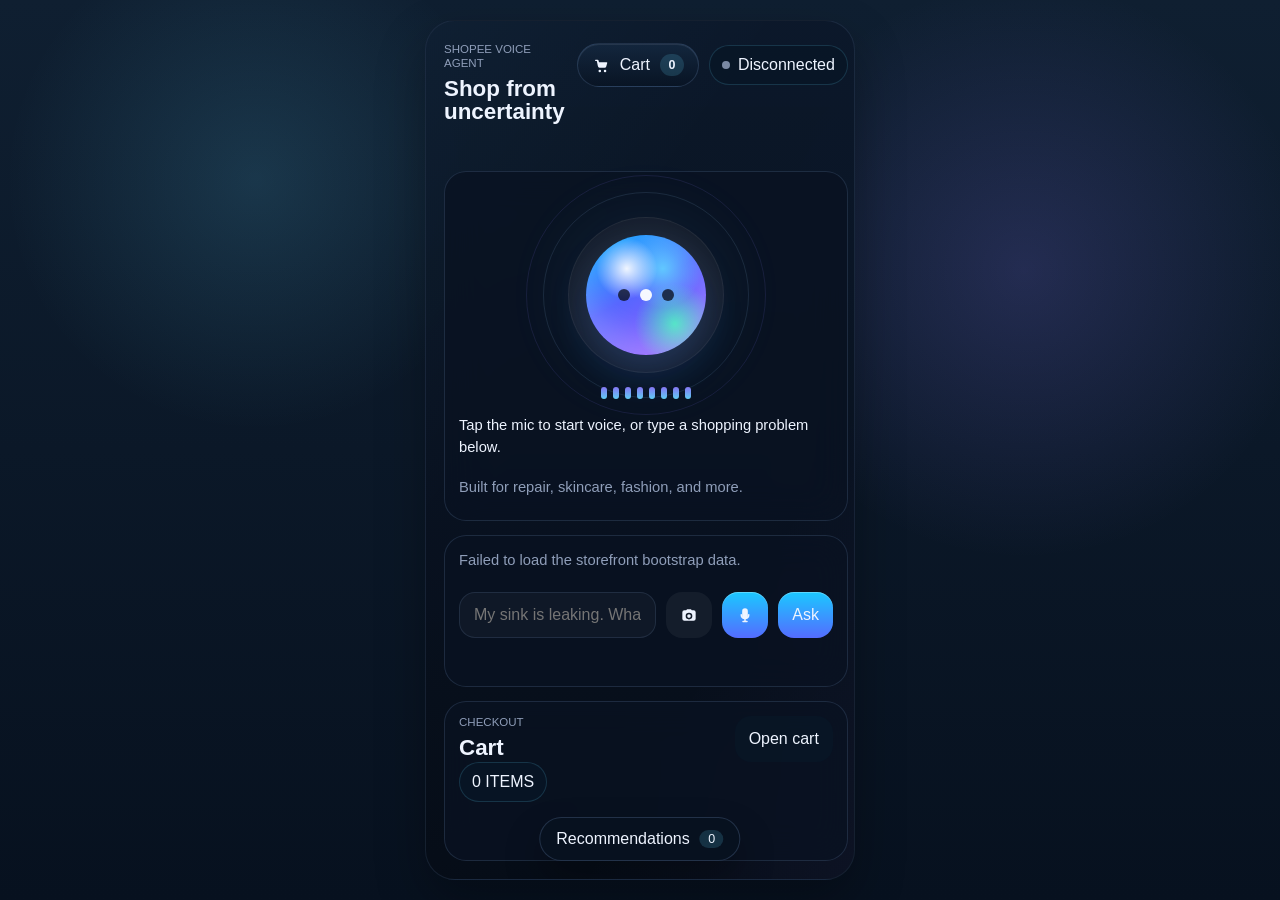
==== index.html @ 9899a9cc "Initial project import and AR updates" ====
<!DOCTYPE html>
<html lang="en">
  <head>
    <meta charset="UTF-8" />
    <meta name="viewport" content="width=device-width, initial-scale=1.0" />
    <title>Shopee Voice Agent</title>
    <link rel="stylesheet" href="./styles.css" />
  </head>
  <body>
    <main class="screen" data-state="idle">
      <header class="topbar">
        <div class="brand-block">
          <p class="eyebrow">Shopee voice agent</p>
          <h1>Shop from uncertainty</h1>
        </div>
        <div class="topbar-actions">
          <a class="cart-shortcut" href="/cart.html" aria-label="Open cart">
            <svg viewBox="0 0 24 24" aria-hidden="true">
              <path
                d="M7 5h-2.2a.8.8 0 0 0 0 1.6h1.6l1.5 7.1a2.2 2.2 0 0 0 2.2 1.8h6.8a2.2 2.2 0 0 0 2.1-1.6l1.3-4.6a.8.8 0 0 0-.8-1H9.3l-.5-2.4A1.8 1.8 0 0 0 7 5Zm3.4 13.3a1.7 1.7 0 1 0 0 3.4 1.7 1.7 0 0 0 0-3.4Zm7 0a1.7 1.7 0 1 0 0 3.4 1.7 1.7 0 0 0 0-3.4Z"
              />
            </svg>
            <span>Cart</span>
            <strong id="cart-link-count">0</strong>
          </a>
          <div class="session-pill">
            <span class="session-dot"></span>
            <span id="state-label">Disconnected</span>
          </div>
        </div>
      </header>

      <section class="hero" aria-label="Voice assistant">
        <div class="orb-stage">
          <div class="orbit orbit-a"></div>
          <div class="orbit orbit-b"></div>
          <div class="orb-shell">
            <div class="orb">
              <span></span>
              <span></span>
              <span></span>
            </div>
          </div>
          <div class="waveform" aria-hidden="true">
            <i style="--bar: 0"></i>
            <i style="--bar: 1"></i>
            <i style="--bar: 2"></i>
            <i style="--bar: 3"></i>
            <i style="--bar: 4"></i>
            <i style="--bar: 5"></i>
            <i style="--bar: 6"></i>
            <i style="--bar: 7"></i>
          </div>
        </div>

        <div class="hero-copy">
          <p class="agent-line" id="agent-line">Tap the mic to start voice, or type a shopping problem below.</p>
          <p class="customer-line" id="customer-line">Built for repair, skincare, fashion, and more.</p>
        </div>
      </section>

      <section class="panel assistant-panel">
        <div class="assistant-message" id="assistant-message">
          I can classify the need, search the catalog, and add the right items to cart.
        </div>
        <div class="composer">
          <label class="sr-only" for="message">Shopping request</label>
          <input id="message" type="text" placeholder="My sink is leaking. What do I buy?" />
          <label class="icon-button subtle file-button" aria-label="Upload image">
            <input id="image-input" type="file" accept="image/*" />
            <svg viewBox="0 0 24 24" aria-hidden="true">
              <path
                d="M8.6 6.2 9.7 5h4.6l1.1 1.2h2.1A2.5 2.5 0 0 1 20 8.7v7.8A2.5 2.5 0 0 1 17.5 19h-11A2.5 2.5 0 0 1 4 16.5V8.7a2.5 2.5 0 0 1 2.5-2.5Zm3.4 3.1a4 4 0 1 0 0 8 4 4 0 0 0 0-8Zm0 1.8a2.2 2.2 0 1 1 0 4.4 2.2 2.2 0 0 1 0-4.4Z"
              />
            </svg>
          </label>
          <button class="icon-button primary" type="button" id="mic-button" aria-label="Start voice agent">
            <svg viewBox="0 0 24 24" aria-hidden="true">
              <path
                d="M12 15.4a3.4 3.4 0 0 0 3.4-3.4V7.4a3.4 3.4 0 1 0-6.8 0V12a3.4 3.4 0 0 0 3.4 3.4Zm5.4-3.7a.9.9 0 0 0-1.8 0 3.6 3.6 0 0 1-7.2 0 .9.9 0 0 0-1.8 0 5.4 5.4 0 0 0 4.5 5.3v1.8H9.6a.9.9 0 1 0 0 1.8h4.8a.9.9 0 1 0 0-1.8h-1.5V17a5.4 5.4 0 0 0 4.5-5.3Z"
              />
            </svg>
          </button>
          <button class="submit-button" type="button" id="send-button">Ask</button>
        </div>
      </section>

      <section class="panel products-panel" data-state="closed" aria-hidden="true">
        <div class="drawer-handle" aria-hidden="true"></div>
        <div class="section-head drawer-head">
          <div>
            <p class="eyebrow">Smart picks</p>
            <h2>Recommendations</h2>
          </div>
          <div class="drawer-actions">
            <span class="section-chip" id="recommendations-count-chip">0 items</span>
            <button class="icon-button subtle close-button" type="button" id="close-recommendations-button" aria-label="Close recommendations">
              <svg viewBox="0 0 24 24" aria-hidden="true">
                <path
                  d="M6.7 5.3a1 1 0 0 0-1.4 1.4L10.6 12l-5.3 5.3a1 1 0 1 0 1.4 1.4l5.3-5.3 5.3 5.3a1 1 0 0 0 1.4-1.4L13.4 12l5.3-5.3a1 1 0 0 0-1.4-1.4L12 10.6 6.7 5.3Z"
                />
              </svg>
            </button>
          </div>
        </div>
        <div class="products-toolbar">
          <p class="assistant-hint">Hand-picked matches based on the current request.</p>
          <button class="ghost-button" type="button" id="add-bundle-button" hidden>Add all to cart</button>
        </div>
        <div class="products-grid" id="products-grid"></div>
      </section>
      <button class="recommendations-tab" type="button" id="recommendations-tab" hidden>
        Recommendations
        <span class="recommendations-tab-count" id="recommendations-tab-count">0</span>
      </button>

      <section class="panel cart-panel">
        <div class="section-head">
          <div>
            <p class="eyebrow">Checkout</p>
            <h2>Cart</h2>
          </div>
          <a class="ghost-button" href="/cart.html">Open cart</a>
        </div>
        <span class="section-chip" id="cart-count">0 items</span>
        <div class="cart-items" id="cart-items"></div>
        <div class="checkout-summary" id="checkout-summary"></div>
      </section>
    </main>

    <audio id="remote-audio" autoplay></audio>
    <script type="module" src="./ui.js"></script>
  </body>
</html>
---- styles.css ----
:root {
  --bg-1: #07111f;
  --bg-2: #0f1f31;
  --panel: rgba(9, 19, 34, 0.78);
  --panel-border: rgba(156, 196, 255, 0.14);
  --text: #eef4ff;
  --muted: #8f9eb9;
  --accent: #64d7ff;
  --accent-2: #8c7bff;
  --accent-3: #3effb8;
  --shadow: 0 22px 50px rgba(0, 0, 0, 0.28);
}

* {
  box-sizing: border-box;
}

html,
body {
  margin: 0;
  min-height: 100%;
}

body {
  display: grid;
  place-items: center;
  padding: 20px;
  font-family: Manrope, "SF Pro Display", "Segoe UI", sans-serif;
  color: var(--text);
  background:
    radial-gradient(circle at 20% 20%, rgba(100, 215, 255, 0.14), transparent 20%),
    radial-gradient(circle at 80% 30%, rgba(140, 123, 255, 0.18), transparent 24%),
    linear-gradient(180deg, var(--bg-2), var(--bg-1));
}

.screen {
  width: min(100%, 430px);
  min-height: min(860px, 100dvh - 40px);
  padding: 22px 18px 18px;
  display: grid;
  gap: 14px;
  position: relative;
  overflow: hidden;
  border-radius: 30px;
  background: linear-gradient(180deg, rgba(12, 24, 42, 0.96), rgba(6, 13, 24, 0.98));
  border: 1px solid rgba(156, 196, 255, 0.1);
  box-shadow: var(--shadow);
}

.screen::before {
  content: "";
  position: absolute;
  inset: 0;
  background:
    linear-gradient(125deg, rgba(100, 215, 255, 0.04), transparent 35%),
    linear-gradient(300deg, rgba(140, 123, 255, 0.05), transparent 30%);
  pointer-events: none;
}

.topbar,
.hero,
.panel {
  position: relative;
  z-index: 1;
}

.topbar,
.section-head {
  display: flex;
  justify-content: space-between;
  align-items: start;
  gap: 12px;
}

.topbar-actions,
.drawer-actions {
  display: flex;
  align-items: center;
  gap: 10px;
}

.eyebrow,
.section-chip {
  margin: 0;
  font-size: 0.72rem;
  line-height: 1.2;
  text-transform: uppercase;
  color: var(--muted);
}

.topbar h1,
.section-head h2 {
  margin: 6px 0 0;
  font-size: 1.4rem;
  line-height: 1.05;
  font-weight: 650;
}

.session-pill,
.section-chip,
.ghost-button {
  display: inline-flex;
  align-items: center;
  gap: 8px;
  padding: 10px 12px;
  border: 1px solid rgba(100, 215, 255, 0.16);
  border-radius: 999px;
  background: rgba(9, 22, 38, 0.88);
  color: var(--text);
  font: inherit;
}

.ghost-button {
  text-decoration: none;
}

.cart-shortcut {
  display: inline-flex;
  align-items: center;
  gap: 10px;
  padding: 10px 14px;
  border-radius: 999px;
  text-decoration: none;
  color: var(--text);
  background: linear-gradient(180deg, rgba(20, 39, 63, 0.92), rgba(9, 20, 36, 0.92));
  border: 1px solid rgba(156, 196, 255, 0.16);
  box-shadow: inset 0 1px 0 rgba(255, 255, 255, 0.08);
}

.cart-shortcut svg {
  width: 18px;
  height: 18px;
  fill: currentColor;
}

.cart-shortcut strong {
  min-width: 24px;
  padding: 4px 7px;
  border-radius: 999px;
  background: rgba(100, 215, 255, 0.16);
  text-align: center;
  font-size: 0.78rem;
}

.session-dot {
  width: 8px;
  height: 8px;
  border-radius: 50%;
  background: rgba(143, 158, 185, 0.85);
}

.hero,
.panel {
  padding: 14px;
  border-radius: 22px;
  background: var(--panel);
  border: 1px solid var(--panel-border);
  backdrop-filter: blur(18px);
}

.hero {
  display: grid;
  gap: 12px;
}

.orb-stage {
  position: relative;
  display: grid;
  place-items: center;
  min-height: 200px;
}

.orb-shell {
  width: 156px;
  height: 156px;
  display: grid;
  place-items: center;
  border-radius: 50%;
  background: radial-gradient(circle, rgba(255, 255, 255, 0.14), rgba(255, 255, 255, 0.02));
  box-shadow:
    inset 0 0 0 1px rgba(255, 255, 255, 0.06),
    0 0 72px rgba(100, 215, 255, 0.08);
}

.orb {
  width: 120px;
  height: 120px;
  border-radius: 50%;
  position: relative;
  display: flex;
  align-items: center;
  justify-content: center;
  gap: 10px;
  background:
    radial-gradient(circle at 34% 28%, rgba(255, 255, 255, 0.92), rgba(255, 255, 255, 0) 26%),
    radial-gradient(circle at 74% 74%, rgba(62, 255, 184, 0.82), rgba(62, 255, 184, 0) 32%),
    radial-gradient(circle at 64% 28%, rgba(100, 215, 255, 0.85), rgba(100, 215, 255, 0) 34%),
    linear-gradient(150deg, #0fb9ff 0%, #5666ff 46%, #a45cff 100%);
  box-shadow:
    inset 0 -18px 28px rgba(255, 255, 255, 0.18),
    0 18px 38px rgba(62, 127, 255, 0.18);
  animation: orbFloat 6s ease-in-out infinite;
}

.orb span {
  width: 12px;
  height: 12px;
  border-radius: 50%;
  background: rgba(11, 17, 32, 0.78);
}

.orb span:nth-child(2) {
  background: rgba(255, 255, 255, 0.94);
}

.orbit {
  position: absolute;
  border-radius: 50%;
  border: 1px solid rgba(156, 196, 255, 0.12);
}

.orbit-a {
  width: 206px;
  height: 206px;
  animation: spin 10s linear infinite;
}

.orbit-b {
  width: 240px;
  height: 240px;
  border-color: rgba(140, 123, 255, 0.12);
  animation: spinReverse 13s linear infinite;
}

.waveform {
  position: absolute;
  bottom: 4px;
  display: flex;
  align-items: end;
  gap: 6px;
  height: 52px;
}

.waveform i {
  display: block;
  width: 6px;
  height: 12px;
  border-radius: 999px;
  background: linear-gradient(180deg, rgba(140, 123, 255, 0.95), rgba(100, 215, 255, 0.95));
  animation: waveform 1.2s ease-in-out infinite;
  animation-delay: calc(var(--bar) * 80ms);
}

.hero-copy,
.composer,
.products-grid,
.cart-items,
.checkout-summary {
  display: grid;
  gap: 10px;
}

.agent-line,
.customer-line,
.assistant-message,
.product-card p,
.cart-row,
.summary-row {
  margin: 0;
  font-size: 0.92rem;
  line-height: 1.45;
}

.customer-line,
.assistant-message,
.product-meta,
.summary-row span:first-child {
  color: var(--muted);
}

.assistant-panel {
  gap: 12px;
}

.assistant-message {
  min-height: 42px;
}

.composer {
  grid-template-columns: 1fr auto auto auto;
  align-items: center;
}

.composer input {
  width: 100%;
  min-width: 0;
  height: 46px;
  padding: 0 14px;
  border: 1px solid rgba(156, 196, 255, 0.12);
  border-radius: 16px;
  background: rgba(255, 255, 255, 0.03);
  color: var(--text);
  font: inherit;
}

.icon-button,
.submit-button,
.ghost-button {
  height: 46px;
  border: 0;
  border-radius: 16px;
  display: inline-grid;
  place-items: center;
  color: var(--text);
  font: inherit;
}

.icon-button {
  width: 46px;
}

.icon-button svg {
  width: 20px;
  height: 20px;
  fill: currentColor;
}

.icon-button.subtle {
  background: rgba(255, 255, 255, 0.05);
}

.icon-button.primary,
.submit-button {
  background: linear-gradient(180deg, #1bc8ff 0%, #546cff 100%);
  box-shadow: inset 0 1px 0 rgba(255, 255, 255, 0.28);
}

.submit-button,
.ghost-button {
  padding: 0 14px;
}

.file-button {
  position: relative;
  overflow: hidden;
}

.file-button input {
  position: absolute;
  inset: 0;
  opacity: 0;
}

.products-grid {
  min-height: 96px;
}

.products-panel {
  position: absolute;
  left: 14px;
  right: 14px;
  bottom: 14px;
  z-index: 3;
  max-height: min(52dvh, 420px);
  padding-bottom: 18px;
  box-shadow: 0 -20px 40px rgba(0, 0, 0, 0.34);
  opacity: 0;
  transform: translateY(calc(100% + 28px));
  pointer-events: none;
  visibility: hidden;
  transition:
    opacity 220ms ease,
    transform 320ms cubic-bezier(0.22, 1, 0.36, 1),
    visibility 0ms linear 320ms;
}

.products-panel[data-state="open"] {
  opacity: 1;
  transform: translateY(0);
  pointer-events: auto;
  visibility: visible;
  transition:
    opacity 220ms ease,
    transform 320ms cubic-bezier(0.22, 1, 0.36, 1),
    visibility 0ms linear 0ms;
}

.products-panel .products-grid {
  overflow-y: auto;
  padding-right: 4px;
}

.drawer-handle {
  width: 46px;
  height: 5px;
  margin: 2px auto 12px;
  border-radius: 999px;
  background: rgba(255, 255, 255, 0.22);
}

.drawer-head {
  align-items: center;
}

.assistant-hint {
  margin: 0;
  color: var(--muted);
  font-size: 0.84rem;
}

.products-toolbar {
  display: flex;
  align-items: center;
  justify-content: space-between;
  gap: 12px;
  margin: 4px 0 12px;
}

.recommendations-tab {
  position: absolute;
  left: 50%;
  bottom: 18px;
  z-index: 2;
  transform: translateX(-50%);
  display: inline-flex;
  align-items: center;
  gap: 10px;
  padding: 12px 16px;
  border: 1px solid rgba(156, 196, 255, 0.18);
  border-radius: 999px;
  background: rgba(8, 18, 32, 0.96);
  color: var(--text);
  font: inherit;
  box-shadow: 0 18px 36px rgba(0, 0, 0, 0.28);
}

.recommendations-tab-count {
  min-width: 24px;
  padding: 2px 7px;
  border-radius: 999px;
  background: rgba(100, 215, 255, 0.16);
  text-align: center;
  font-size: 0.78rem;
}

.product-card,
.cart-row,
.summary-row {
  display: grid;
  gap: 6px;
  padding: 12px;
  border-radius: 16px;
  background: rgba(255, 255, 255, 0.03);
  border: 1px solid rgba(255, 255, 255, 0.05);
}

.product-card {
  gap: 12px;
  padding: 16px;
  background: linear-gradient(180deg, rgba(255, 255, 255, 0.04), rgba(255, 255, 255, 0.02));
}

.product-card-head,
.product-footer {
  display: flex;
  justify-content: space-between;
  gap: 12px;
}

.product-badge {
  display: inline-flex;
  padding: 4px 8px;
  border-radius: 999px;
  background: rgba(100, 215, 255, 0.12);
  color: var(--accent);
  font-size: 0.72rem;
  text-transform: uppercase;
  letter-spacing: 0.04em;
}

.product-tags {
  display: flex;
  flex-wrap: wrap;
  gap: 8px;
}

.product-tag {
  display: inline-flex;
  align-items: center;
  padding: 6px 10px;
  border-radius: 999px;
  background: rgba(255, 255, 255, 0.04);
  color: var(--muted);
  font-size: 0.78rem;
}

.product-card h3,
.cart-name {
  margin: 0;
  font-size: 0.98rem;
  line-height: 1.25;
}

.product-meta,
.cart-row {
  font-size: 0.84rem;
}

.product-actions,
.summary-row {
  display: flex;
  justify-content: space-between;
  align-items: center;
  gap: 12px;
}

.mini-button {
  min-height: 34px;
  padding: 0 12px;
  border: 0;
  border-radius: 12px;
  background: rgba(100, 215, 255, 0.12);
  color: var(--text);
  font: inherit;
}

.mini-icon-button,
.close-button {
  width: 40px;
  height: 40px;
  border: 0;
  border-radius: 14px;
  display: inline-grid;
  place-items: center;
  background: rgba(100, 215, 255, 0.12);
  color: var(--text);
}

.mini-icon-button svg,
.close-button svg {
  width: 18px;
  height: 18px;
  fill: currentColor;
}

.checkout-summary {
  margin-top: 10px;
}

.empty-state {
  color: var(--muted);
  font-size: 0.9rem;
}

.compact-note {
  color: var(--muted);
  font-size: 0.82rem;
}

.cart-panel {
  gap: 12px;
}

.cart-panel .section-chip {
  align-self: start;
}

.cart-page {
  place-items: start center;
}

.cart-screen {
  margin: 20px auto;
}

.cart-hero,
.cart-page-panel {
  display: grid;
  gap: 12px;
}

.cart-page-items {
  display: grid;
  gap: 12px;
}

.cart-page-item {
  display: grid;
  gap: 12px;
  padding: 16px;
  border-radius: 18px;
  background: rgba(255, 255, 255, 0.03);
  border: 1px solid rgba(255, 255, 255, 0.06);
}

.cart-page-item-head {
  display: flex;
  justify-content: space-between;
  gap: 12px;
}

.cart-page-item-head h3 {
  margin: 0 0 6px;
  font-size: 1rem;
}

.cart-page-item-head p {
  margin: 0;
  color: var(--muted);
}

.screen[data-state="idle"] .session-dot {
  background: rgba(143, 158, 185, 0.85);
}

.screen[data-state="connecting"] .session-dot,
.screen[data-state="thinking"] .session-dot {
  background: #ffd76d;
}

.screen[data-state="listening"] .session-dot {
  background: var(--accent-3);
}

.screen[data-state="speaking"] .session-dot {
  background: var(--accent-2);
}

.sr-only {
  position: absolute;
  width: 1px;
  height: 1px;
  padding: 0;
  margin: -1px;
  overflow: hidden;
  clip: rect(0, 0, 0, 0);
  white-space: nowrap;
  border: 0;
}

@keyframes orbFloat {
  0%,
  100% {
    transform: translateY(0) scale(1);
  }
  50% {
    transform: translateY(-8px) scale(1.03);
  }
}

@keyframes spin {
  from {
    transform: rotate(0deg);
  }
  to {
    transform: rotate(360deg);
  }
}

@keyframes spinReverse {
  from {
    transform: rotate(360deg);
  }
  to {
    transform: rotate(0deg);
  }
}

@keyframes waveform {
  0%,
  100% {
    height: 12px;
    opacity: 0.65;
  }
  50% {
    height: 44px;
    opacity: 1;
  }
}

@media (max-width: 480px) {
  body {
    padding: 0;
  }

  .screen {
    width: 100%;
    min-height: 100dvh;
    border-radius: 0;
    padding: 18px 14px;
  }

  .topbar {
    flex-direction: column;
    align-items: stretch;
  }

  .topbar-actions,
  .products-toolbar,
  .product-card-head,
  .product-footer,
  .cart-page-item-head {
    flex-direction: column;
    align-items: stretch;
  }

  .products-panel {
    left: 10px;
    right: 10px;
    bottom: 10px;
    max-height: min(58dvh, 460px);
  }

  .recommendations-tab {
    bottom: 12px;
  }

  .composer {
    grid-template-columns: 1fr auto auto;
  }

  .submit-button {
    grid-column: 1 / -1;
  }
}
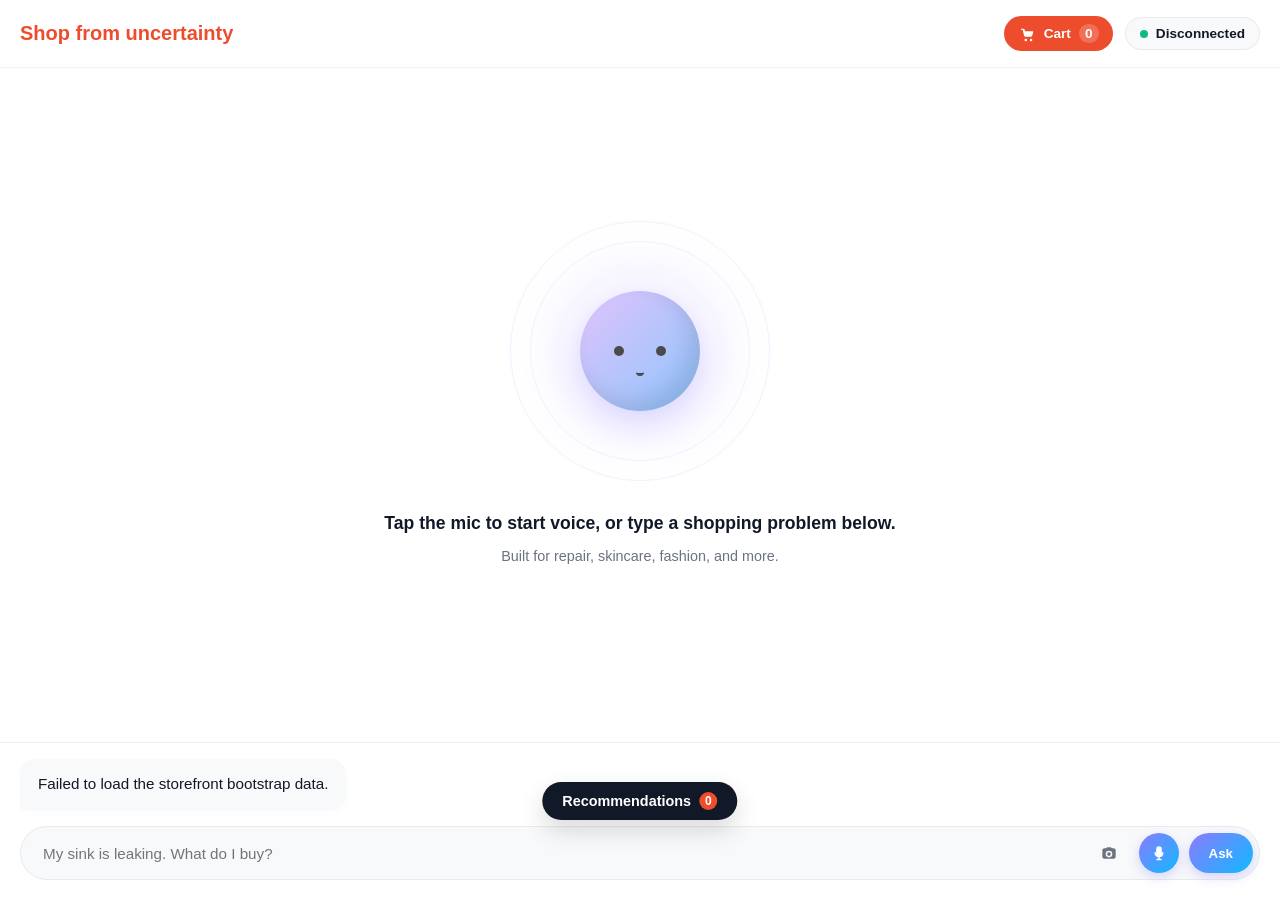
==== commit f9b58a01: "Update UI to light mode design based on Shopee mockup" ====
--- a/index.html
+++ b/index.html
@@ -66,14 +66,13 @@
         <div class="composer">
           <label class="sr-only" for="message">Shopping request</label>
           <input id="message" type="text" placeholder="My sink is leaking. What do I buy?" />
-          <label class="icon-button subtle file-button" aria-label="Upload image">
-            <input id="image-input" type="file" accept="image/*" />
+          <button class="icon-button subtle camera-button" type="button" id="camera-button" aria-label="Open AR camera">
             <svg viewBox="0 0 24 24" aria-hidden="true">
               <path
                 d="M8.6 6.2 9.7 5h4.6l1.1 1.2h2.1A2.5 2.5 0 0 1 20 8.7v7.8A2.5 2.5 0 0 1 17.5 19h-11A2.5 2.5 0 0 1 4 16.5V8.7a2.5 2.5 0 0 1 2.5-2.5Zm3.4 3.1a4 4 0 1 0 0 8 4 4 0 0 0 0-8Zm0 1.8a2.2 2.2 0 1 1 0 4.4 2.2 2.2 0 0 1 0-4.4Z"
               />
             </svg>
-          </label>
+          </button>
           <button class="icon-button primary" type="button" id="mic-button" aria-label="Start voice agent">
             <svg viewBox="0 0 24 24" aria-hidden="true">
               <path
--- a/styles.css
+++ b/styles.css
@@ -1,14 +1,14 @@
 :root {
-  --bg-1: #07111f;
-  --bg-2: #0f1f31;
-  --panel: rgba(9, 19, 34, 0.78);
-  --panel-border: rgba(156, 196, 255, 0.14);
-  --text: #eef4ff;
-  --muted: #8f9eb9;
-  --accent: #64d7ff;
-  --accent-2: #8c7bff;
-  --accent-3: #3effb8;
-  --shadow: 0 22px 50px rgba(0, 0, 0, 0.28);
+  --bg-1: #ffffff;
+  --bg-2: #f8f9fa;
+  --panel: #ffffff;
+  --panel-border: rgba(0, 0, 0, 0.06);
+  --text: #111827;
+  --muted: #6b7280;
+  --accent: #8c7bff;
+  --accent-2: #a45cff;
+  --accent-3: #0fb9ff;
+  --shadow: 0 8px 30px rgba(0, 0, 0, 0.06);
 }
 
 * {
@@ -18,43 +18,30 @@
 html,
 body {
   margin: 0;
+  width: 100%;
   min-height: 100%;
 }
 
 body {
-  display: grid;
-  place-items: center;
-  padding: 20px;
-  font-family: Manrope, "SF Pro Display", "Segoe UI", sans-serif;
-  color: var(--text);
-  background:
-    radial-gradient(circle at 20% 20%, rgba(100, 215, 255, 0.14), transparent 20%),
-    radial-gradient(circle at 80% 30%, rgba(140, 123, 255, 0.18), transparent 24%),
-    linear-gradient(180deg, var(--bg-2), var(--bg-1));
+  min-height: 100dvh;
+  font-family: -apple-system, BlinkMacSystemFont, "Segoe UI", Roboto, Helvetica, Arial, sans-serif;
+  color: var(--text);
+  background: var(--bg-1);
 }
 
 .screen {
-  width: min(100%, 430px);
-  min-height: min(860px, 100dvh - 40px);
-  padding: 22px 18px 18px;
-  display: grid;
-  gap: 14px;
+  width: 100%;
+  min-height: 100dvh;
+  padding:
+    env(safe-area-inset-top, 0px)
+    env(safe-area-inset-right, 0px)
+    env(safe-area-inset-bottom, 0px)
+    env(safe-area-inset-left, 0px);
+  display: flex;
+  flex-direction: column;
   position: relative;
   overflow: hidden;
-  border-radius: 30px;
-  background: linear-gradient(180deg, rgba(12, 24, 42, 0.96), rgba(6, 13, 24, 0.98));
-  border: 1px solid rgba(156, 196, 255, 0.1);
-  box-shadow: var(--shadow);
-}
-
-.screen::before {
-  content: "";
-  position: absolute;
-  inset: 0;
-  background:
-    linear-gradient(125deg, rgba(100, 215, 255, 0.04), transparent 35%),
-    linear-gradient(300deg, rgba(140, 123, 255, 0.05), transparent 30%);
-  pointer-events: none;
+  background: var(--bg-1);
 }
 
 .topbar,
@@ -64,36 +51,41 @@
   z-index: 1;
 }
 
-.topbar,
-.section-head {
+.topbar {
+  padding: 16px 20px;
   display: flex;
   justify-content: space-between;
-  align-items: start;
-  gap: 12px;
+  align-items: center;
+  background: var(--bg-1);
+  border-bottom: 1px solid var(--panel-border);
 }
 
 .topbar-actions,
 .drawer-actions {
   display: flex;
   align-items: center;
-  gap: 10px;
+  gap: 12px;
+}
+
+.brand-block h1 {
+  margin: 0;
+  font-size: 1.25rem;
+  font-weight: 700;
+  color: #ee4d2d; /* Shopee orange */
+}
+
+.brand-block .eyebrow {
+  display: none; /* Simplify topbar */
 }
 
 .eyebrow,
 .section-chip {
   margin: 0;
-  font-size: 0.72rem;
-  line-height: 1.2;
+  font-size: 0.75rem;
+  font-weight: 600;
   text-transform: uppercase;
-  color: var(--muted);
-}
-
-.topbar h1,
-.section-head h2 {
-  margin: 6px 0 0;
-  font-size: 1.4rem;
-  line-height: 1.05;
-  font-weight: 650;
+  letter-spacing: 0.05em;
+  color: var(--muted);
 }
 
 .session-pill,
@@ -102,12 +94,14 @@
   display: inline-flex;
   align-items: center;
   gap: 8px;
-  padding: 10px 12px;
-  border: 1px solid rgba(100, 215, 255, 0.16);
+  padding: 8px 14px;
+  border: 1px solid var(--panel-border);
   border-radius: 999px;
-  background: rgba(9, 22, 38, 0.88);
-  color: var(--text);
-  font: inherit;
+  background: var(--bg-2);
+  color: var(--text);
+  font-size: 0.85rem;
+  font-weight: 600;
+  cursor: pointer;
 }
 
 .ghost-button {
@@ -117,14 +111,14 @@
 .cart-shortcut {
   display: inline-flex;
   align-items: center;
-  gap: 10px;
-  padding: 10px 14px;
+  gap: 8px;
+  padding: 8px 14px;
   border-radius: 999px;
   text-decoration: none;
-  color: var(--text);
-  background: linear-gradient(180deg, rgba(20, 39, 63, 0.92), rgba(9, 20, 36, 0.92));
-  border: 1px solid rgba(156, 196, 255, 0.16);
-  box-shadow: inset 0 1px 0 rgba(255, 255, 255, 0.08);
+  color: #fff;
+  background: #ee4d2d; /* Shopee orange for cart */
+  font-weight: 600;
+  font-size: 0.85rem;
 }
 
 .cart-shortcut svg {
@@ -134,52 +128,46 @@
 }
 
 .cart-shortcut strong {
-  min-width: 24px;
-  padding: 4px 7px;
+  min-width: 20px;
+  padding: 2px 6px;
   border-radius: 999px;
-  background: rgba(100, 215, 255, 0.16);
+  background: rgba(255, 255, 255, 0.2);
   text-align: center;
-  font-size: 0.78rem;
 }
 
 .session-dot {
   width: 8px;
   height: 8px;
   border-radius: 50%;
-  background: rgba(143, 158, 185, 0.85);
-}
-
-.hero,
-.panel {
-  padding: 14px;
-  border-radius: 22px;
-  background: var(--panel);
-  border: 1px solid var(--panel-border);
-  backdrop-filter: blur(18px);
+  background: var(--muted);
 }
 
 .hero {
-  display: grid;
-  gap: 12px;
+  flex: 1;
+  display: flex;
+  flex-direction: column;
+  justify-content: center;
+  align-items: center;
+  padding: 40px 20px;
+  text-align: center;
+  background: var(--bg-1);
 }
 
 .orb-stage {
   position: relative;
   display: grid;
   place-items: center;
-  min-height: 200px;
+  min-height: 240px;
 }
 
 .orb-shell {
-  width: 156px;
-  height: 156px;
+  width: 160px;
+  height: 160px;
   display: grid;
   place-items: center;
   border-radius: 50%;
-  background: radial-gradient(circle, rgba(255, 255, 255, 0.14), rgba(255, 255, 255, 0.02));
-  box-shadow:
-    inset 0 0 0 1px rgba(255, 255, 255, 0.06),
-    0 0 72px rgba(100, 215, 255, 0.08);
+  background: rgba(140, 123, 255, 0.05);
+  box-shadow: 0 0 60px rgba(140, 123, 255, 0.15);
 }
 
 .orb {
@@ -190,133 +178,158 @@
   display: flex;
   align-items: center;
   justify-content: center;
-  gap: 10px;
-  background:
-    radial-gradient(circle at 34% 28%, rgba(255, 255, 255, 0.92), rgba(255, 255, 255, 0) 26%),
-    radial-gradient(circle at 74% 74%, rgba(62, 255, 184, 0.82), rgba(62, 255, 184, 0) 32%),
-    radial-gradient(circle at 64% 28%, rgba(100, 215, 255, 0.85), rgba(100, 215, 255, 0) 34%),
-    linear-gradient(150deg, #0fb9ff 0%, #5666ff 46%, #a45cff 100%);
+  gap: 12px;
+  background: linear-gradient(135deg, #e0c3fc 0%, #8ec5fc 100%);
   box-shadow:
-    inset 0 -18px 28px rgba(255, 255, 255, 0.18),
-    0 18px 38px rgba(62, 127, 255, 0.18);
-  animation: orbFloat 6s ease-in-out infinite;
-}
-
+    inset -10px -10px 20px rgba(0, 0, 0, 0.1),
+    0 10px 30px rgba(140, 123, 255, 0.3);
+  animation: orbFloat 4s ease-in-out infinite;
+}
+
+/* Cute eyes for the blob */
 .orb span {
-  width: 12px;
-  height: 12px;
-  border-radius: 50%;
-  background: rgba(11, 17, 32, 0.78);
-}
-
+  width: 10px;
+  height: 10px;
+  border-radius: 50%;
+  background: #4a4a4a;
+}
 .orb span:nth-child(2) {
-  background: rgba(255, 255, 255, 0.94);
+  width: 8px;
+  height: 8px;
+  align-self: flex-end;
+  margin-bottom: 35px;
+  background: transparent;
+  border-bottom: 3px solid #4a4a4a;
+  border-radius: 0 0 10px 10px;
 }
 
 .orbit {
   position: absolute;
   border-radius: 50%;
-  border: 1px solid rgba(156, 196, 255, 0.12);
+  border: 1px solid rgba(140, 123, 255, 0.1);
 }
 
 .orbit-a {
-  width: 206px;
-  height: 206px;
+  width: 220px;
+  height: 220px;
   animation: spin 10s linear infinite;
 }
 
 .orbit-b {
-  width: 240px;
-  height: 240px;
-  border-color: rgba(140, 123, 255, 0.12);
+  width: 260px;
+  height: 260px;
   animation: spinReverse 13s linear infinite;
 }
 
 .waveform {
   position: absolute;
-  bottom: 4px;
+  bottom: -10px;
   display: flex;
   align-items: end;
-  gap: 6px;
-  height: 52px;
+  gap: 4px;
+  height: 40px;
 }
 
 .waveform i {
   display: block;
-  width: 6px;
-  height: 12px;
+  width: 4px;
+  height: 8px;
   border-radius: 999px;
-  background: linear-gradient(180deg, rgba(140, 123, 255, 0.95), rgba(100, 215, 255, 0.95));
+  background: linear-gradient(180deg, var(--accent), var(--accent-3));
   animation: waveform 1.2s ease-in-out infinite;
   animation-delay: calc(var(--bar) * 80ms);
-}
-
-.hero-copy,
-.composer,
-.products-grid,
-.cart-items,
-.checkout-summary {
-  display: grid;
+  opacity: 0;
+}
+
+.screen[data-state="thinking"] .waveform i {
+  opacity: 1;
+}
+
+.hero-copy {
+  margin-top: 24px;
+}
+
+.agent-line {
+  font-size: 1.1rem;
+  font-weight: 600;
+  color: var(--text);
+  margin-bottom: 8px;
+}
+
+.customer-line {
+  font-size: 0.9rem;
+  color: var(--muted);
+}
+
+.panel {
+  padding: 16px 20px;
+  background: var(--bg-1);
+}
+
+.assistant-panel {
+  border-top: 1px solid var(--panel-border);
+  padding-bottom: calc(20px + env(safe-area-inset-bottom, 0px));
+}
+
+.assistant-message {
+  margin-bottom: 16px;
+  padding: 14px 18px;
+  background: var(--bg-2);
+  border-radius: 16px 16px 16px 4px;
+  font-size: 0.95rem;
+  line-height: 1.5;
+  color: var(--text);
+  display: inline-block;
+  max-width: 90%;
+  box-shadow: 0 2px 8px rgba(0,0,0,0.02);
+}
+
+.composer {
+  display: flex;
+  align-items: center;
   gap: 10px;
-}
-
-.agent-line,
-.customer-line,
-.assistant-message,
-.product-card p,
-.cart-row,
-.summary-row {
-  margin: 0;
-  font-size: 0.92rem;
-  line-height: 1.45;
-}
-
-.customer-line,
-.assistant-message,
-.product-meta,
-.summary-row span:first-child {
-  color: var(--muted);
-}
-
-.assistant-panel {
-  gap: 12px;
-}
-
-.assistant-message {
-  min-height: 42px;
-}
-
-.composer {
-  grid-template-columns: 1fr auto auto auto;
-  align-items: center;
+  background: var(--bg-2);
+  padding: 6px;
+  border-radius: 999px;
+  border: 1px solid var(--panel-border);
 }
 
 .composer input {
-  width: 100%;
+  flex: 1;
   min-width: 0;
-  height: 46px;
-  padding: 0 14px;
-  border: 1px solid rgba(156, 196, 255, 0.12);
-  border-radius: 16px;
-  background: rgba(255, 255, 255, 0.03);
-  color: var(--text);
-  font: inherit;
+  height: 40px;
+  padding: 0 16px;
+  border: none;
+  background: transparent;
+  color: var(--text);
+  font-size: 0.95rem;
+  outline: none;
 }
 
 .icon-button,
-.submit-button,
-.ghost-button {
-  height: 46px;
-  border: 0;
-  border-radius: 16px;
+.submit-button {
+  height: 40px;
+  border: none;
+  border-radius: 50%;
   display: inline-grid;
   place-items: center;
-  color: var(--text);
-  font: inherit;
+  cursor: pointer;
+  transition: transform 0.1s;
+}
+
+.icon-button:active,
+.submit-button:active {
+  transform: scale(0.95);
 }
 
 .icon-button {
-  width: 46px;
+  width: 40px;
+  background: transparent;
+  color: var(--muted);
+}
+
+.icon-button:hover {
+  background: rgba(0,0,0,0.05);
 }
 
 .icon-button svg {
@@ -325,305 +338,228 @@
   fill: currentColor;
 }
 
-.icon-button.subtle {
-  background: rgba(255, 255, 255, 0.05);
-}
-
-.icon-button.primary,
+.icon-button.primary {
+  background: linear-gradient(135deg, var(--accent), var(--accent-3));
+  color: white;
+  box-shadow: 0 4px 12px rgba(140, 123, 255, 0.3);
+}
+
 .submit-button {
-  background: linear-gradient(180deg, #1bc8ff 0%, #546cff 100%);
-  box-shadow: inset 0 1px 0 rgba(255, 255, 255, 0.28);
-}
-
-.submit-button,
-.ghost-button {
-  padding: 0 14px;
-}
-
-.file-button {
-  position: relative;
-  overflow: hidden;
-}
-
-.file-button input {
-  position: absolute;
-  inset: 0;
-  opacity: 0;
-}
-
-.products-grid {
-  min-height: 96px;
-}
-
+  padding: 0 20px;
+  border-radius: 999px;
+  background: linear-gradient(135deg, var(--accent), var(--accent-3));
+  color: white;
+  font-weight: 600;
+  box-shadow: 0 4px 12px rgba(140, 123, 255, 0.3);
+}
+
+/* Products Panel */
 .products-panel {
   position: absolute;
-  left: 14px;
-  right: 14px;
-  bottom: 14px;
-  z-index: 3;
-  max-height: min(52dvh, 420px);
-  padding-bottom: 18px;
-  box-shadow: 0 -20px 40px rgba(0, 0, 0, 0.34);
+  left: 0;
+  right: 0;
+  bottom: 0;
+  z-index: 10;
+  max-height: 70dvh;
+  background: var(--bg-1);
+  border-radius: 24px 24px 0 0;
+  box-shadow: 0 -10px 40px rgba(0, 0, 0, 0.1);
+  padding: 20px;
+  padding-bottom: calc(20px + env(safe-area-inset-bottom, 0px));
+  transform: translateY(100%);
   opacity: 0;
-  transform: translateY(calc(100% + 28px));
   pointer-events: none;
-  visibility: hidden;
-  transition:
-    opacity 220ms ease,
-    transform 320ms cubic-bezier(0.22, 1, 0.36, 1),
-    visibility 0ms linear 320ms;
+  transition: transform 0.3s cubic-bezier(0.2, 0.8, 0.2, 1), opacity 0.3s;
 }
 
 .products-panel[data-state="open"] {
+  transform: translateY(0);
   opacity: 1;
-  transform: translateY(0);
   pointer-events: auto;
-  visibility: visible;
-  transition:
-    opacity 220ms ease,
-    transform 320ms cubic-bezier(0.22, 1, 0.36, 1),
-    visibility 0ms linear 0ms;
-}
-
-.products-panel .products-grid {
+}
+
+.drawer-handle {
+  width: 40px;
+  height: 4px;
+  margin: 0 auto 16px;
+  border-radius: 4px;
+  background: #d1d5db;
+}
+
+.section-head {
+  display: flex;
+  justify-content: space-between;
+  align-items: center;
+  margin-bottom: 16px;
+}
+
+.section-head h2 {
+  margin: 0;
+  font-size: 1.25rem;
+  font-weight: 700;
+}
+
+.products-toolbar {
+  display: flex;
+  justify-content: space-between;
+  align-items: center;
+  margin-bottom: 16px;
+}
+
+.assistant-hint {
+  font-size: 0.85rem;
+  color: var(--muted);
+  margin: 0;
+}
+
+.products-grid {
+  display: grid;
+  gap: 12px;
   overflow-y: auto;
+  max-height: 45dvh;
   padding-right: 4px;
 }
 
-.drawer-handle {
-  width: 46px;
-  height: 5px;
-  margin: 2px auto 12px;
-  border-radius: 999px;
-  background: rgba(255, 255, 255, 0.22);
-}
-
-.drawer-head {
-  align-items: center;
-}
-
-.assistant-hint {
-  margin: 0;
-  color: var(--muted);
-  font-size: 0.84rem;
-}
-
-.products-toolbar {
-  display: flex;
-  align-items: center;
+.product-card {
+  display: flex;
+  flex-direction: column;
+  gap: 12px;
+  padding: 16px;
+  border-radius: 16px;
+  background: var(--bg-1);
+  border: 1px solid var(--panel-border);
+  box-shadow: 0 4px 12px rgba(0,0,0,0.03);
+}
+
+.product-card-head {
+  display: flex;
   justify-content: space-between;
   gap: 12px;
-  margin: 4px 0 12px;
+}
+
+.product-card h3 {
+  margin: 4px 0 0;
+  font-size: 1rem;
+  font-weight: 600;
+}
+
+.product-badge {
+  display: inline-block;
+  padding: 4px 8px;
+  border-radius: 4px;
+  background: rgba(238, 77, 45, 0.1);
+  color: #ee4d2d;
+  font-size: 0.7rem;
+  font-weight: 700;
+  text-transform: uppercase;
+}
+
+.mini-icon-button {
+  width: 36px;
+  height: 36px;
+  border: none;
+  border-radius: 50%;
+  background: linear-gradient(135deg, var(--accent), var(--accent-3));
+  color: white;
+  display: grid;
+  place-items: center;
+  cursor: pointer;
+  box-shadow: 0 2px 8px rgba(140, 123, 255, 0.3);
+}
+
+.mini-icon-button svg, .close-button svg {
+  width: 18px;
+  height: 18px;
+  fill: currentColor;
+}
+
+.close-button {
+  width: 36px;
+  height: 36px;
+  border: none;
+  border-radius: 50%;
+  background: var(--bg-2);
+  color: var(--muted);
+  display: grid;
+  place-items: center;
+  cursor: pointer;
+}
+
+.product-tags {
+  display: flex;
+  flex-wrap: wrap;
+  gap: 8px;
+}
+
+.product-tag {
+  padding: 4px 8px;
+  border-radius: 4px;
+  background: var(--bg-2);
+  color: var(--text);
+  font-size: 0.8rem;
+  font-weight: 600;
+}
+
+.product-footer {
+  display: flex;
+  justify-content: space-between;
+  align-items: center;
+  font-size: 0.85rem;
+  color: var(--muted);
+}
+
+.product-footer strong {
+  color: var(--text);
 }
 
 .recommendations-tab {
   position: absolute;
   left: 50%;
-  bottom: 18px;
-  z-index: 2;
+  bottom: calc(80px + env(safe-area-inset-bottom, 0px));
   transform: translateX(-50%);
   display: inline-flex;
   align-items: center;
-  gap: 10px;
-  padding: 12px 16px;
-  border: 1px solid rgba(156, 196, 255, 0.18);
+  gap: 8px;
+  padding: 10px 20px;
+  border: none;
   border-radius: 999px;
-  background: rgba(8, 18, 32, 0.96);
-  color: var(--text);
-  font: inherit;
-  box-shadow: 0 18px 36px rgba(0, 0, 0, 0.28);
+  background: #111827;
+  color: white;
+  font-weight: 600;
+  font-size: 0.9rem;
+  box-shadow: 0 10px 25px rgba(0,0,0,0.15);
+  cursor: pointer;
+  z-index: 5;
 }
 
 .recommendations-tab-count {
-  min-width: 24px;
-  padding: 2px 7px;
-  border-radius: 999px;
-  background: rgba(100, 215, 255, 0.16);
-  text-align: center;
-  font-size: 0.78rem;
-}
-
-.product-card,
-.cart-row,
-.summary-row {
-  display: grid;
-  gap: 6px;
-  padding: 12px;
-  border-radius: 16px;
-  background: rgba(255, 255, 255, 0.03);
-  border: 1px solid rgba(255, 255, 255, 0.05);
-}
-
-.product-card {
-  gap: 12px;
-  padding: 16px;
-  background: linear-gradient(180deg, rgba(255, 255, 255, 0.04), rgba(255, 255, 255, 0.02));
-}
-
-.product-card-head,
-.product-footer {
-  display: flex;
-  justify-content: space-between;
-  gap: 12px;
-}
-
-.product-badge {
-  display: inline-flex;
-  padding: 4px 8px;
-  border-radius: 999px;
-  background: rgba(100, 215, 255, 0.12);
-  color: var(--accent);
-  font-size: 0.72rem;
-  text-transform: uppercase;
-  letter-spacing: 0.04em;
-}
-
-.product-tags {
-  display: flex;
-  flex-wrap: wrap;
-  gap: 8px;
-}
-
-.product-tag {
-  display: inline-flex;
-  align-items: center;
-  padding: 6px 10px;
-  border-radius: 999px;
-  background: rgba(255, 255, 255, 0.04);
-  color: var(--muted);
-  font-size: 0.78rem;
-}
-
-.product-card h3,
-.cart-name {
-  margin: 0;
-  font-size: 0.98rem;
-  line-height: 1.25;
-}
-
-.product-meta,
-.cart-row {
-  font-size: 0.84rem;
-}
-
-.product-actions,
-.summary-row {
-  display: flex;
-  justify-content: space-between;
-  align-items: center;
-  gap: 12px;
-}
-
-.mini-button {
-  min-height: 34px;
-  padding: 0 12px;
-  border: 0;
-  border-radius: 12px;
-  background: rgba(100, 215, 255, 0.12);
-  color: var(--text);
-  font: inherit;
-}
-
-.mini-icon-button,
-.close-button {
-  width: 40px;
-  height: 40px;
-  border: 0;
-  border-radius: 14px;
-  display: inline-grid;
-  place-items: center;
-  background: rgba(100, 215, 255, 0.12);
-  color: var(--text);
-}
-
-.mini-icon-button svg,
-.close-button svg {
-  width: 18px;
-  height: 18px;
-  fill: currentColor;
-}
-
-.checkout-summary {
-  margin-top: 10px;
-}
-
-.empty-state {
-  color: var(--muted);
-  font-size: 0.9rem;
-}
-
-.compact-note {
-  color: var(--muted);
-  font-size: 0.82rem;
-}
-
+  background: #ee4d2d;
+  padding: 2px 6px;
+  border-radius: 10px;
+  font-size: 0.75rem;
+}
+
+/* Cart Panel (Simplified) */
 .cart-panel {
-  gap: 12px;
-}
-
-.cart-panel .section-chip {
-  align-self: start;
-}
-
-.cart-page {
-  place-items: start center;
-}
-
-.cart-screen {
-  margin: 20px auto;
-}
-
-.cart-hero,
-.cart-page-panel {
-  display: grid;
-  gap: 12px;
-}
-
-.cart-page-items {
-  display: grid;
-  gap: 12px;
-}
-
-.cart-page-item {
-  display: grid;
-  gap: 12px;
-  padding: 16px;
-  border-radius: 18px;
-  background: rgba(255, 255, 255, 0.03);
-  border: 1px solid rgba(255, 255, 255, 0.06);
-}
-
-.cart-page-item-head {
-  display: flex;
-  justify-content: space-between;
-  gap: 12px;
-}
-
-.cart-page-item-head h3 {
-  margin: 0 0 6px;
-  font-size: 1rem;
-}
-
-.cart-page-item-head p {
-  margin: 0;
-  color: var(--muted);
-}
-
+  display: none; /* Hide standard cart panel to focus on chat experience */
+}
+
+/* States */
 .screen[data-state="idle"] .session-dot {
-  background: rgba(143, 158, 185, 0.85);
+  background: #10b981; /* Green */
 }
 
 .screen[data-state="connecting"] .session-dot,
 .screen[data-state="thinking"] .session-dot {
-  background: #ffd76d;
+  background: #f59e0b; /* Orange */
 }
 
 .screen[data-state="listening"] .session-dot {
-  background: var(--accent-3);
+  background: var(--accent-3); /* Blue */
 }
 
 .screen[data-state="speaking"] .session-dot {
-  background: var(--accent-2);
+  background: var(--accent); /* Purple */
 }
 
 .sr-only {
@@ -634,92 +570,116 @@
   margin: -1px;
   overflow: hidden;
   clip: rect(0, 0, 0, 0);
-  white-space: nowrap;
   border: 0;
 }
 
 @keyframes orbFloat {
-  0%,
-  100% {
-    transform: translateY(0) scale(1);
-  }
-  50% {
-    transform: translateY(-8px) scale(1.03);
-  }
+  0%, 100% { transform: translateY(0) scale(1); }
+  50% { transform: translateY(-10px) scale(1.02); }
 }
 
 @keyframes spin {
-  from {
-    transform: rotate(0deg);
-  }
-  to {
-    transform: rotate(360deg);
-  }
+  from { transform: rotate(0deg); }
+  to { transform: rotate(360deg); }
 }
 
 @keyframes spinReverse {
-  from {
-    transform: rotate(360deg);
-  }
-  to {
-    transform: rotate(0deg);
-  }
+  from { transform: rotate(360deg); }
+  to { transform: rotate(0deg); }
 }
 
 @keyframes waveform {
-  0%,
-  100% {
-    height: 12px;
-    opacity: 0.65;
-  }
-  50% {
-    height: 44px;
-    opacity: 1;
-  }
+  0%, 100% { height: 8px; opacity: 0.4; }
+  50% { height: 24px; opacity: 1; }
 }
 
 @media (max-width: 480px) {
-  body {
-    padding: 0;
-  }
-
-  .screen {
-    width: 100%;
-    min-height: 100dvh;
-    border-radius: 0;
-    padding: 18px 14px;
-  }
-
-  .topbar {
-    flex-direction: column;
-    align-items: stretch;
-  }
-
-  .topbar-actions,
-  .products-toolbar,
-  .product-card-head,
-  .product-footer,
-  .cart-page-item-head {
-    flex-direction: column;
-    align-items: stretch;
-  }
-
-  .products-panel {
-    left: 10px;
-    right: 10px;
-    bottom: 10px;
-    max-height: min(58dvh, 460px);
-  }
-
-  .recommendations-tab {
-    bottom: 12px;
-  }
-
-  .composer {
-    grid-template-columns: 1fr auto auto;
-  }
-
-  .submit-button {
-    grid-column: 1 / -1;
-  }
-}
+  /* Mobile tweaks */
+}
+
+/* Cart Page Styles */
+.cart-page {
+  background: var(--bg-2);
+}
+
+.cart-screen {
+  margin: 0 auto;
+  max-width: 600px;
+  background: var(--bg-1);
+  min-height: 100dvh;
+}
+
+.cart-hero {
+  padding: 24px 20px;
+  background: var(--bg-1);
+}
+
+.cart-page-panel {
+  padding: 20px;
+  border-top: 1px solid var(--panel-border);
+}
+
+.cart-page-items {
+  display: flex;
+  flex-direction: column;
+  gap: 16px;
+}
+
+.cart-page-item {
+  display: flex;
+  flex-direction: column;
+  gap: 12px;
+  padding: 16px;
+  border-radius: 12px;
+  background: var(--bg-1);
+  border: 1px solid var(--panel-border);
+  box-shadow: 0 2px 8px rgba(0,0,0,0.02);
+}
+
+.cart-page-item-head {
+  display: flex;
+  justify-content: space-between;
+  align-items: center;
+}
+
+.cart-page-item-head h3 {
+  margin: 0;
+  font-size: 1rem;
+}
+
+.cart-row,
+.summary-row {
+  display: flex;
+  justify-content: space-between;
+  align-items: center;
+  padding: 12px 0;
+  border-bottom: 1px solid var(--panel-border);
+}
+
+.cart-row:last-child,
+.summary-row:last-child {
+  border-bottom: none;
+}
+
+.cart-name {
+  font-weight: 600;
+  color: var(--text);
+  margin-bottom: 4px;
+}
+
+.product-meta {
+  font-size: 0.85rem;
+  color: var(--muted);
+}
+
+.summary-row strong {
+  font-weight: 700;
+}
+
+.compact-note,
+.empty-state {
+  text-align: center;
+  color: var(--muted);
+  font-size: 0.9rem;
+  padding: 20px 0;
+}
